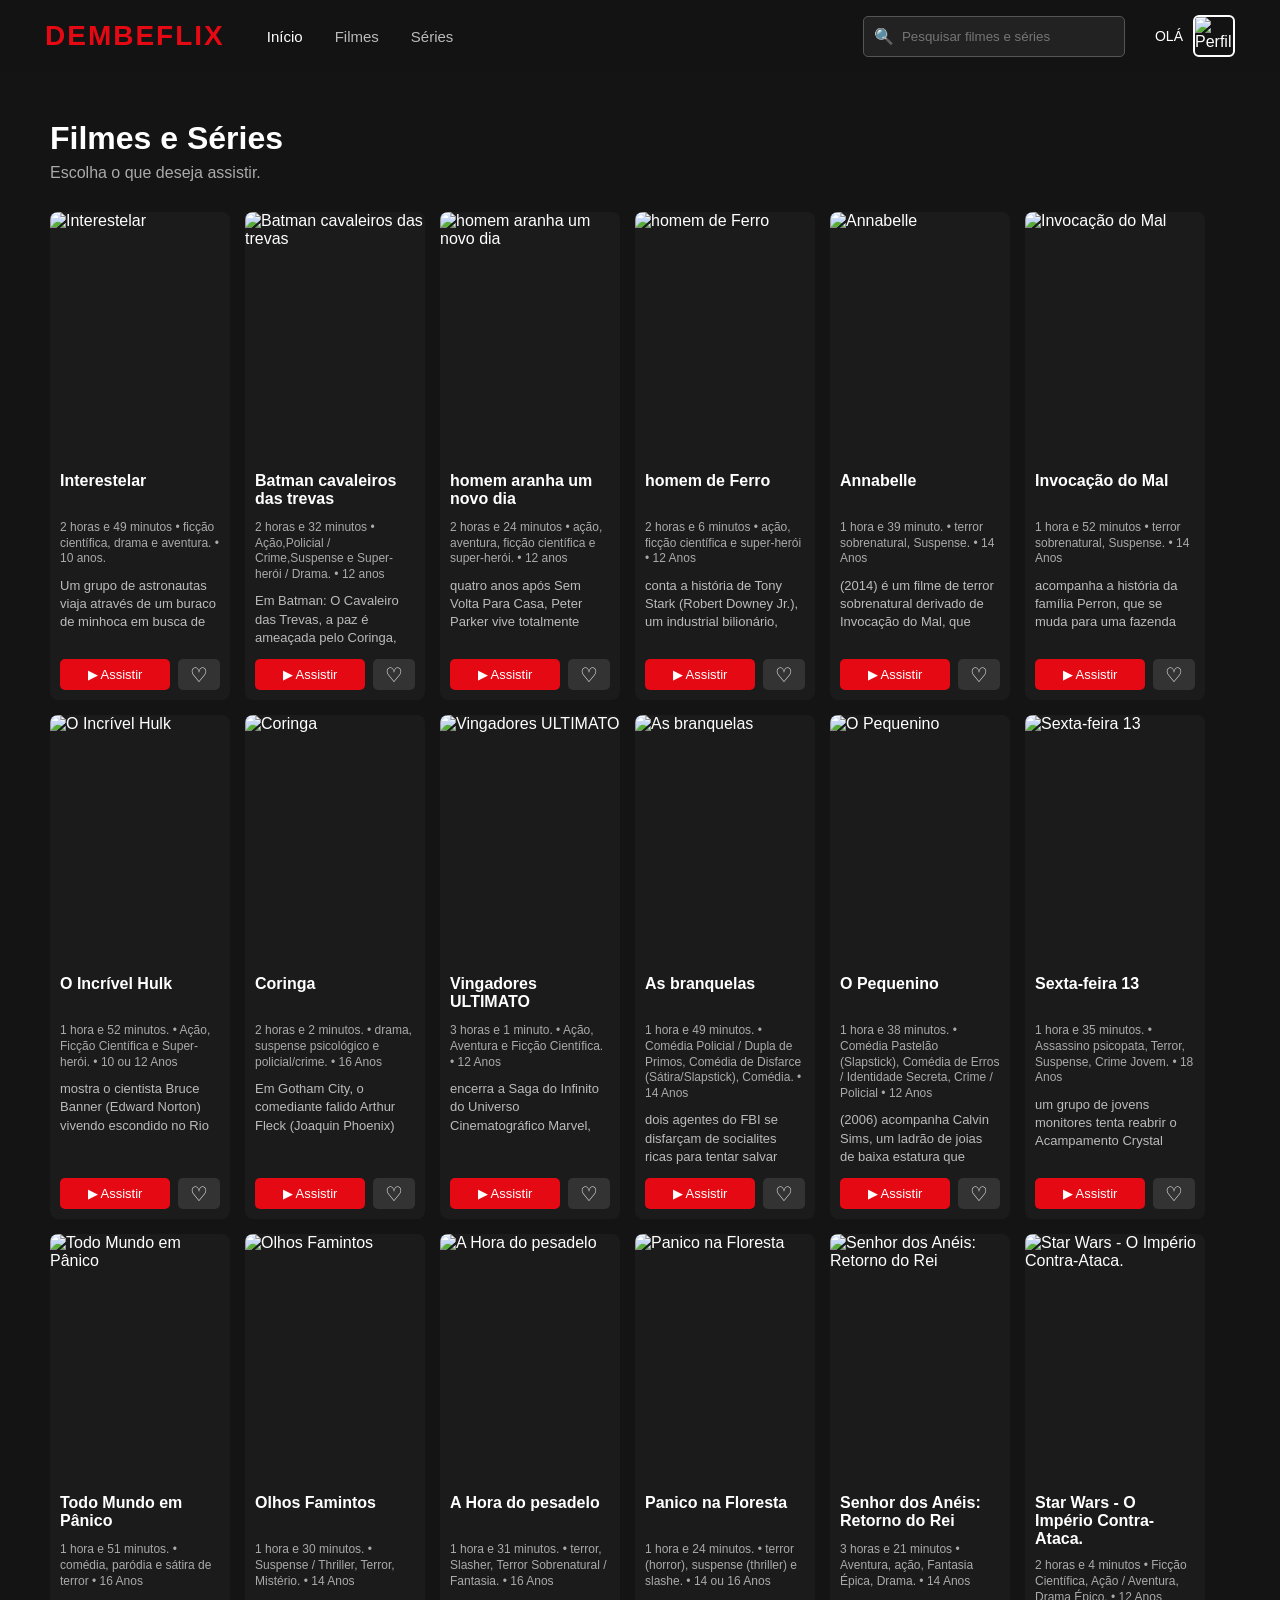
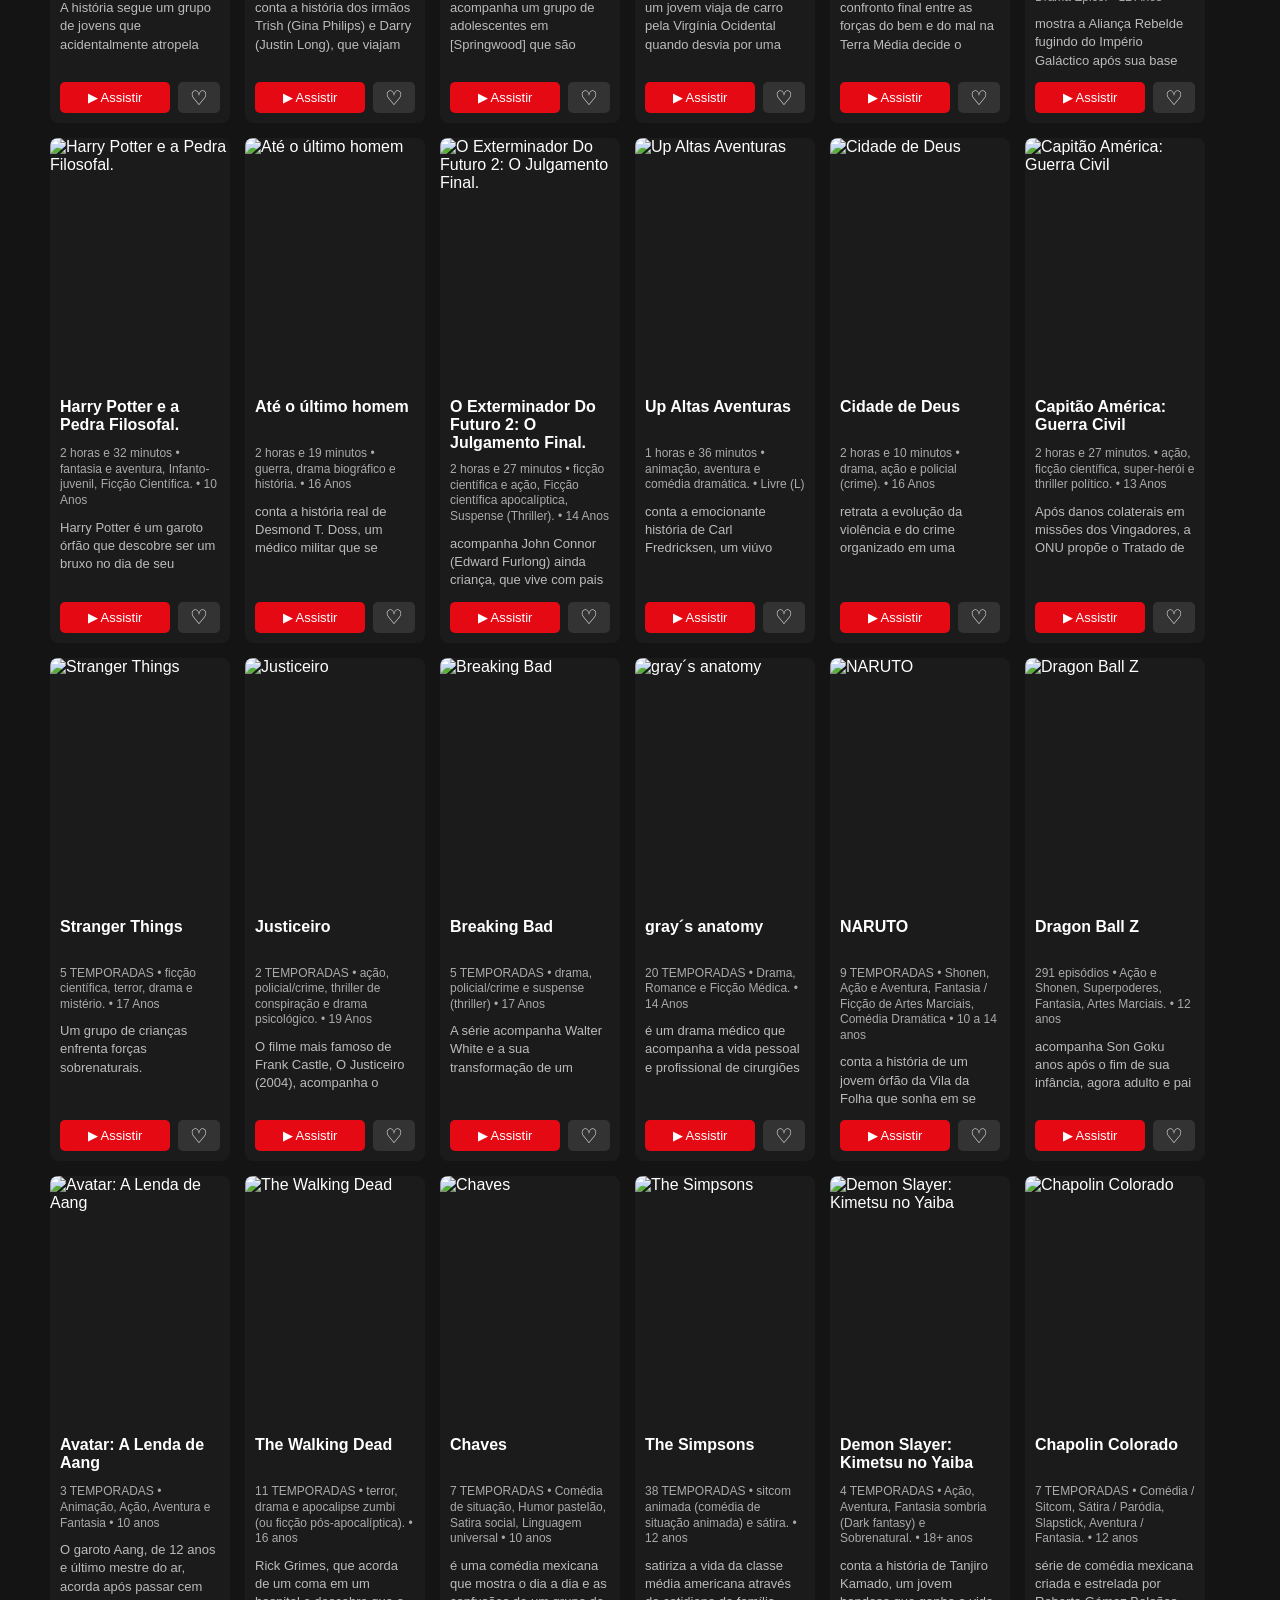
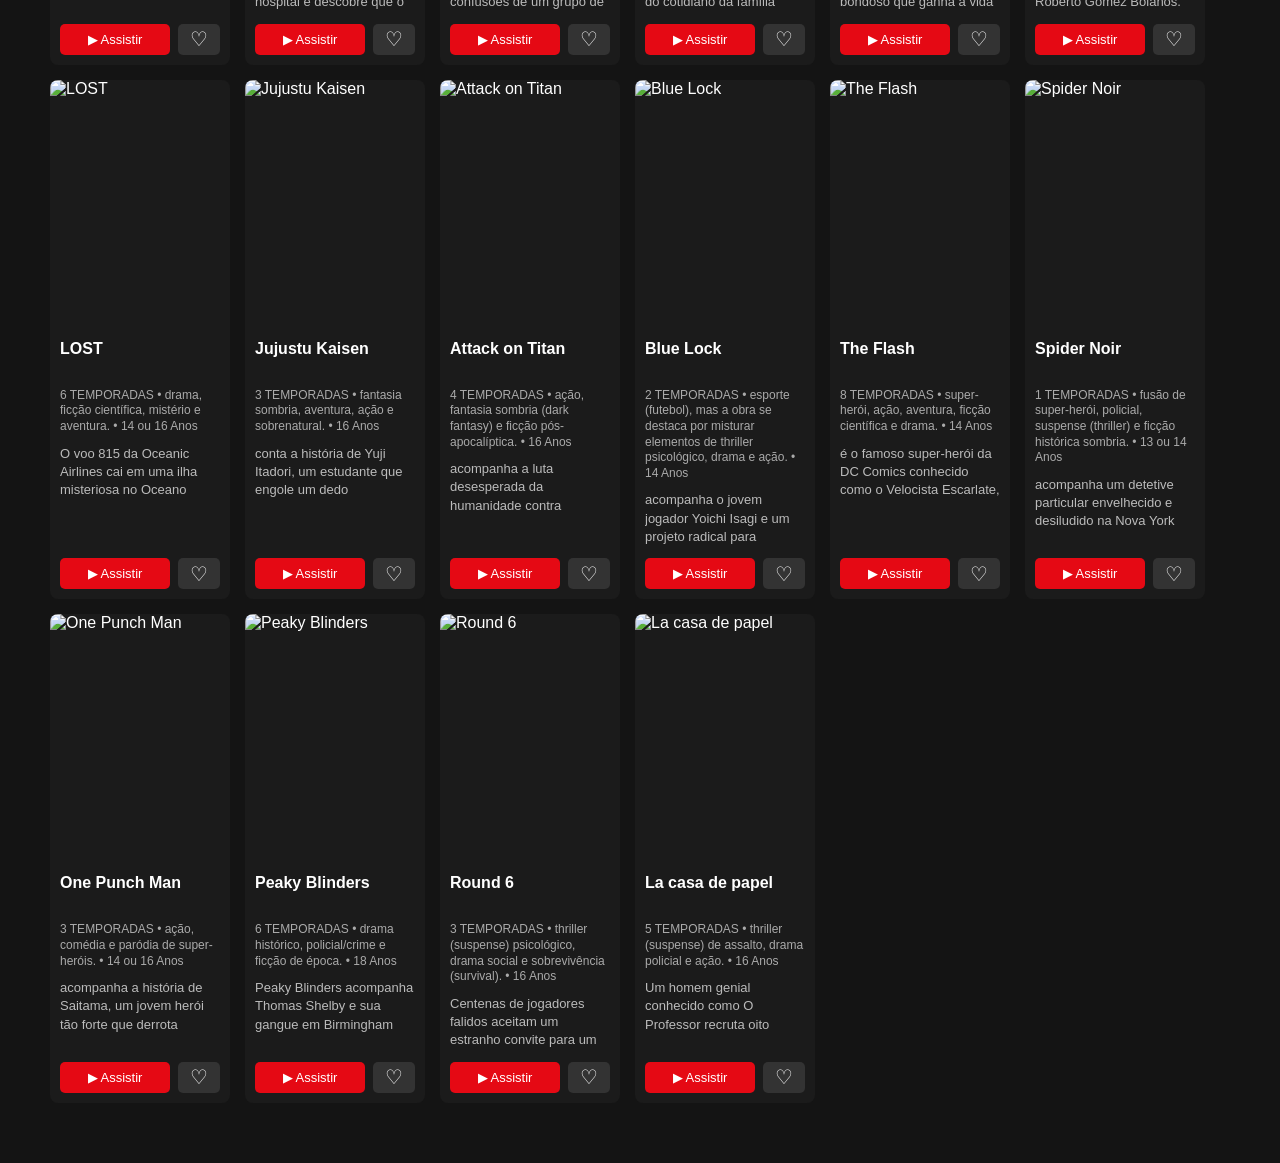
==== catalogo.html @ 872cde3d "Add files via upload" ====
<!DOCTYPE html>

<html lang="pt-BR">

<head>

    <meta charset="UTF-8">


    <meta
        name="viewport"
        content="width=device-width, initial-scale=1.0"
    >


    <title>DEMBEFLIX</title>


    <!-- ALTERAÇÃO 21/08 - CSS DO CATÁLOGO -->

    <link
        rel="stylesheet"
        href="catalogo.css"
    >


</head>


<body>



    <!-- ================================= -->
    <!-- ALTERAÇÃO 21/08 - MENU PRINCIPAL -->
    <!-- ================================= -->

    <header class="navbarCatalogo">


        <div class="ladoEsquerdo">


            <div class="logo">

                DEMBEFLIX

            </div>



            <!-- ALTERAÇÃO 21/08 - FILMES / SÉRIES -->

            <nav class="menuCatalogo">


                <button
                    class="menuAtivo"
                    data-tipo="todos"
                >

                    Início

                </button>


                <button data-tipo="filme">

                    Filmes

                </button>


                <button data-tipo="serie">

                    Séries

                </button>


            </nav>


        </div>



        <div class="ladoDireito">



            <!-- ================================= -->
            <!-- ALTERAÇÃO 21/08 - BARRA DE BUSCA -->
            <!-- ================================= -->

            <div class="pesquisa">


                <span>

                    🔍

                </span>


                <input
                    type="text"
                    id="campoPesquisa"
                    placeholder="Pesquisar filmes e séries"
                >


            </div>



            <!-- ================================= -->
            <!-- ALTERAÇÃO 21/08 - PERFIL -->
            <!-- ================================= -->

            <div class="usuario">


                <span class="ola">

                    OLÁ

                </span>


                <img
                    src="Imagens/dembele.jpg"
                    class="fotoUsuario"
                    id="fotoUsuario"
                    alt="Perfil"
                >



                <!-- ALTERAÇÃO 21/08 - MENU PERFIL -->

                <div
                    class="menuPerfil"
                    id="menuPerfil"
                >


                    <button id="mostrarFavoritos">

                        ♥ Favoritos

                    </button>


                    <a href="index.html">

                        Sair

                    </a>


                </div>


            </div>


        </div>


    </header>



    <!-- ======================================== -->
    <!-- ALTERAÇÃO 21/08 - CONTEÚDO DO CATÁLOGO -->
    <!-- ======================================== -->

    <main class="conteudoCatalogo">


        <div class="cabecalhoConteudo">


            <h1 id="tituloCatalogo">

                Filmes e Séries

            </h1>


            <p>

                Escolha o que deseja assistir.

            </p>


        </div>



        <!-- ALTERAÇÃO 21/08 - CARDS -->

        <div
            id="gradeCatalogo"
            class="gradeCatalogo"
        >

        </div>


    </main>



    <!-- ALTERAÇÃO 21/08 - JAVASCRIPT DO CATÁLOGO -->

    <script src="filmes.js"></script>
<script src="catalogo.js"></script>


</body>

</html>
---- catalogo.css ----
/* ======================================== */
/* ALTERAÇÃO 21/08 - DESIGN DO CATÁLOGO */
/* ======================================== */


*{

    margin:0;

    padding:0;

    box-sizing:border-box;

}


body{

    font-family:
        Arial,
        Helvetica,
        sans-serif;


    background:#141414;

    color:white;

}



/* ================================= */
/* ALTERAÇÃO 21/08 - NAVBAR */
/* ================================= */

.navbarCatalogo{

    position:fixed;


    top:0;


    width:100%;


    padding:15px 45px;


    background:rgba(20,20,20,0.95);


    display:flex;


    justify-content:space-between;

    align-items:center;


    z-index:1000;

}


.ladoEsquerdo,
.ladoDireito{

    display:flex;

    align-items:center;

    gap:30px;

}


.logo{

    color:#e50914;


    font-size:28px;


    font-weight:bold;


    letter-spacing:2px;

}



/* ================================= */
/* ALTERAÇÃO 21/08 - MENU */
/* ================================= */

.menuCatalogo{

    display:flex;

    gap:8px;

}


.menuCatalogo button{

    background:none;

    color:#bbb;


    border:none;


    cursor:pointer;


    font-size:15px;


    padding:10px 12px;

}


.menuCatalogo button:hover,
.menuCatalogo .menuAtivo{

    color:white;

}



/* ================================= */
/* ALTERAÇÃO 21/08 - PESQUISA */
/* ================================= */

.pesquisa{

    display:flex;

    align-items:center;


    background:#222;


    border:1px solid #555;

    border-radius:5px;


    padding:4px 10px;

}


.pesquisa input{

    width:220px;


    background:none;


    border:none;


    outline:none;


    color:white;


    padding:8px;

}



/* ================================= */
/* ALTERAÇÃO 21/08 - PERFIL */
/* ================================= */

.usuario{

    position:relative;


    display:flex;


    align-items:center;


    gap:10px;

}


.ola{

    font-size:14px;

}


.fotoUsuario{

    width:42px;

    height:42px;


    border-radius:6px;


    border:2px solid white;


    cursor:pointer;

}



/* ALTERAÇÃO 21/08 - MENU DO PERFIL */

.menuPerfil{

    position:absolute;


    right:0;

    top:55px;


    width:160px;


    background:#222;


    border:1px solid #444;


    border-radius:5px;


    display:none;


    overflow:hidden;

}


.menuPerfil.aberto{

    display:block;

}


.menuPerfil button,
.menuPerfil a{

    display:block;


    width:100%;


    padding:13px;


    background:none;


    border:none;


    color:white;


    text-align:left;


    text-decoration:none;


    cursor:pointer;

}


.menuPerfil button:hover,
.menuPerfil a:hover{

    background:#333;

}



/* ================================= */
/* ALTERAÇÃO 21/08 - CONTEÚDO */
/* ================================= */

.conteudoCatalogo{

    padding:120px 50px 60px;

}


.cabecalhoConteudo{

    margin-bottom:30px;

}


.cabecalhoConteudo h1{

    font-size:32px;

}


.cabecalhoConteudo p{

    color:#aaa;

    margin-top:7px;

}



/* ================================= */
/* ALTERAÇÃO 21/08 - GRADE DOS CARDS */
/* ================================= */

.gradeCatalogo{

    display:grid;

    grid-template-columns:
        repeat(
            auto-fill,
            180px
        );

    gap:15px;

    justify-content:flex-start;

}



/* ================================= */
/* ALTERAÇÃO 21/08 - CARDS */
/* ================================= */

.cardCatalogo{

    width:180px;

    min-width:180px;

    max-width:180px;

    background:#1b1b1b;

    border-radius:8px;

    overflow:hidden;

    transition:0.3s;

    position:relative;

    display:flex;

    flex-direction:column;

}


.cardCatalogo:hover{

    transform:translateY(-6px);


    box-shadow:
        0 10px 30px rgba(0,0,0,0.7);

}


.cardCatalogo img{

    width:100%;

    height:250px;

    object-fit:cover;

}


.infoCard{

    padding:10px;

    flex:1;

    display:flex;

    flex-direction:column;

}


.infoCard h3{

    font-size:16px;

    margin-bottom:10px;

    min-height:38px;

    overflow:hidden;

}



/* ALTERAÇÃO 21/08 - DURAÇÃO / GÊNERO / CLASSIFICAÇÃO */

.detalhes{

    color:#aaa;

    font-size:12px;

    line-height:1.3;

    min-height:34px;

    margin-bottom:10px;

    overflow:hidden;

}



/* ALTERAÇÃO 21/08 - DESCRIÇÃO */

.descricao{

    color:#bbb;

    font-size:13px;

    line-height:1.4;

    height:55px;

    overflow:hidden;

}



/* ALTERAÇÃO 21/08 - BOTÕES */

.acoesCard{

    display:flex;

    gap:8px;

    margin-top:auto;

    padding-top:12px;

}


.assistirCatalogo{

    flex:1;

    background:#e50914;

    color:white;

    text-decoration:none;

    text-align:center;

    padding:8px;

    border-radius:5px;

    font-size:13px;

}



/* ALTERAÇÃO 21/08 - FAVORITO */

.botaoFavorito{

    width:42px;


    background:#333;


    border:none;


    color:white;


    border-radius:5px;


    font-size:20px;


    cursor:pointer;

}


.botaoFavorito.ativo{

    color:#e50914;

}



/* ALTERAÇÃO 21/08 - SEM RESULTADOS */

.mensagemVazia{

    color:#aaa;


    font-size:18px;

}



/* ================================= */
/* ALTERAÇÃO 21/08 - RESPONSIVIDADE */
/* ================================= */

@media(max-width:800px){


    .navbarCatalogo{

        padding:15px 20px;

    }


    .pesquisa{

        display:none;

    }


    .conteudoCatalogo{

        padding-left:20px;

        padding-right:20px;

    }


}
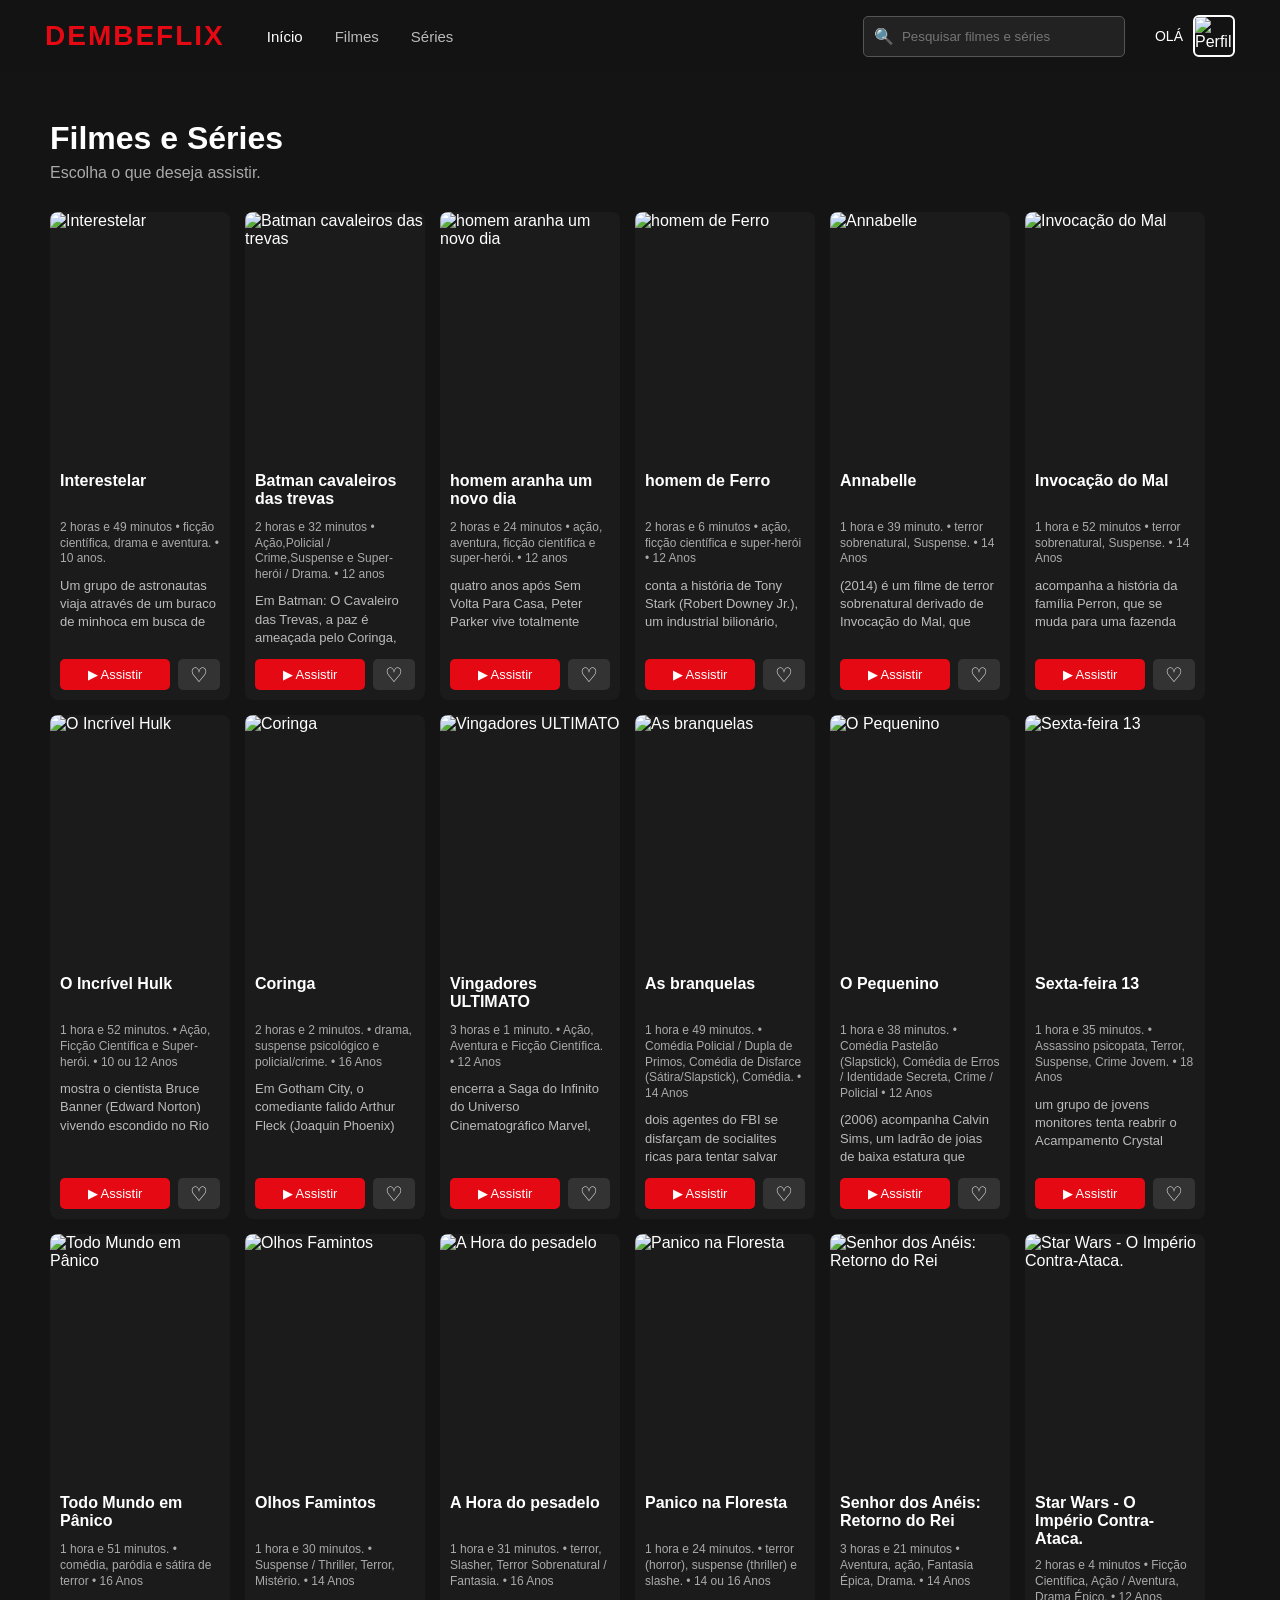
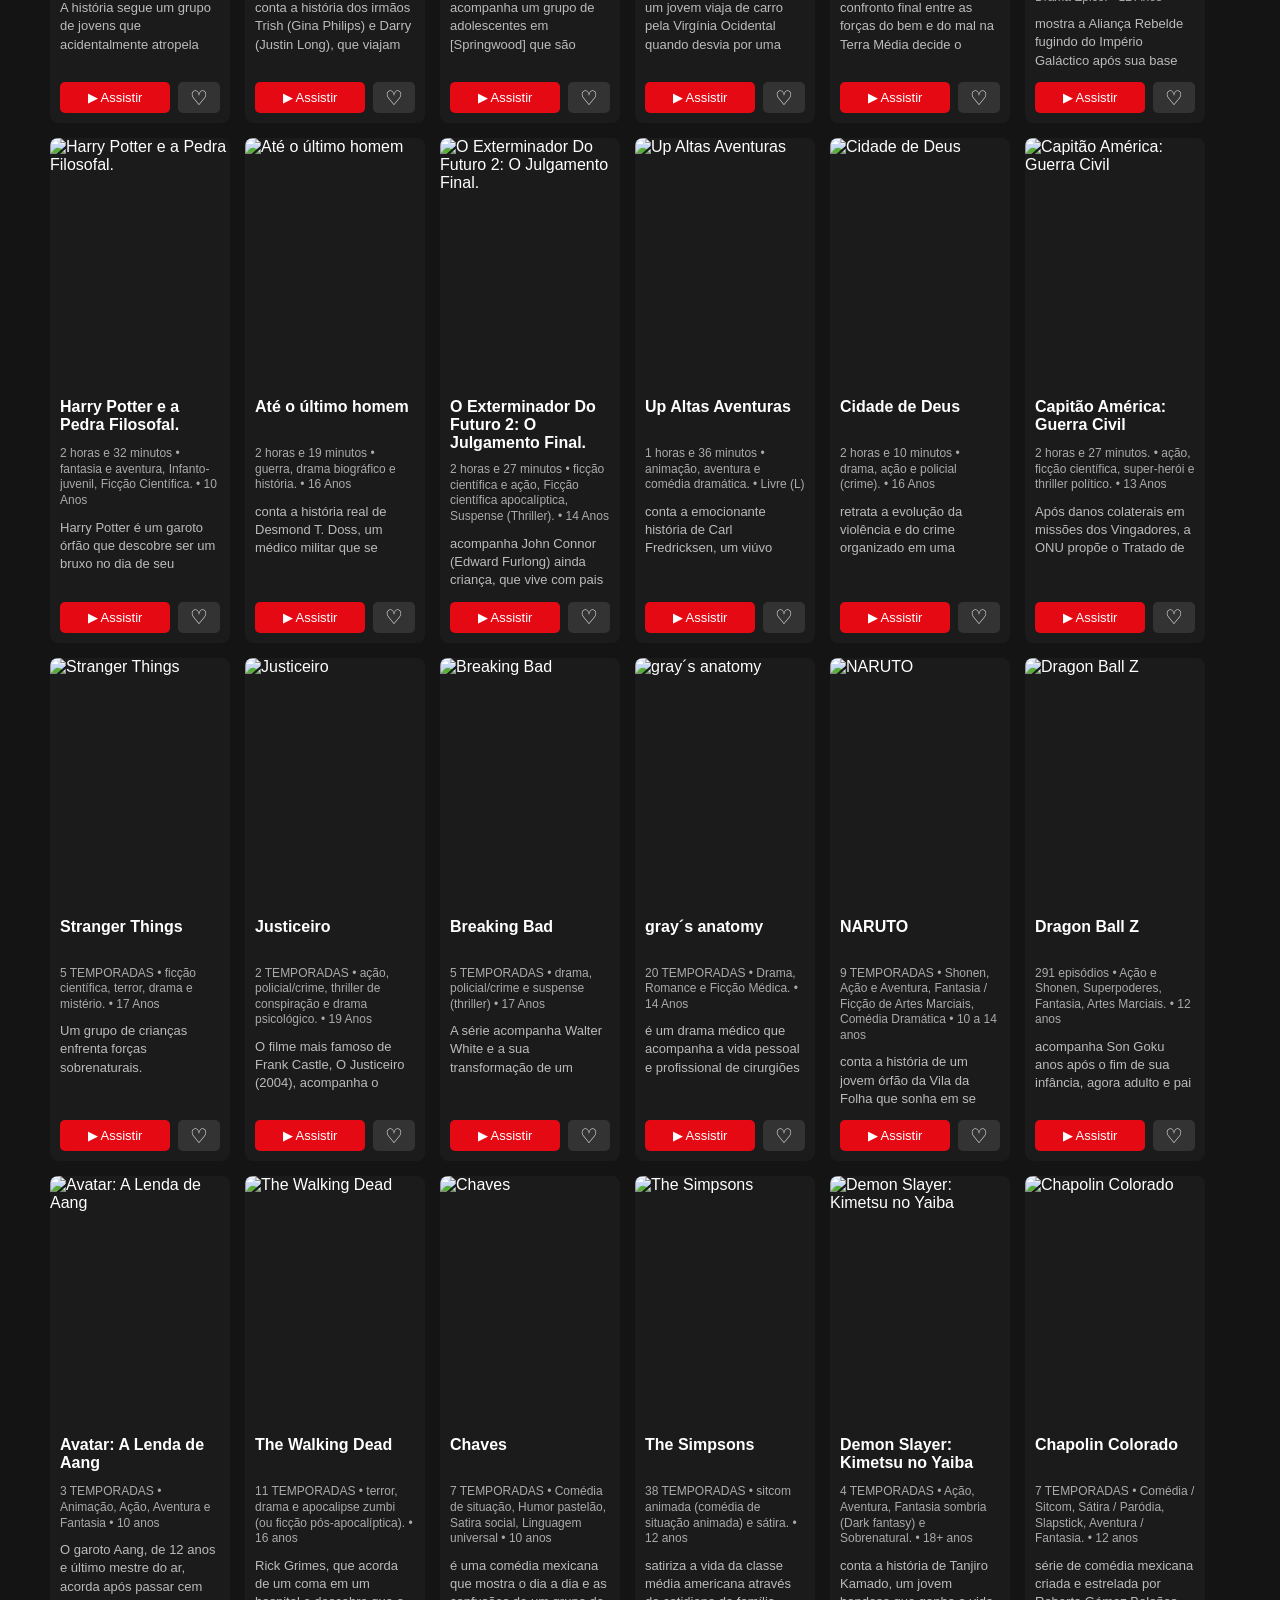
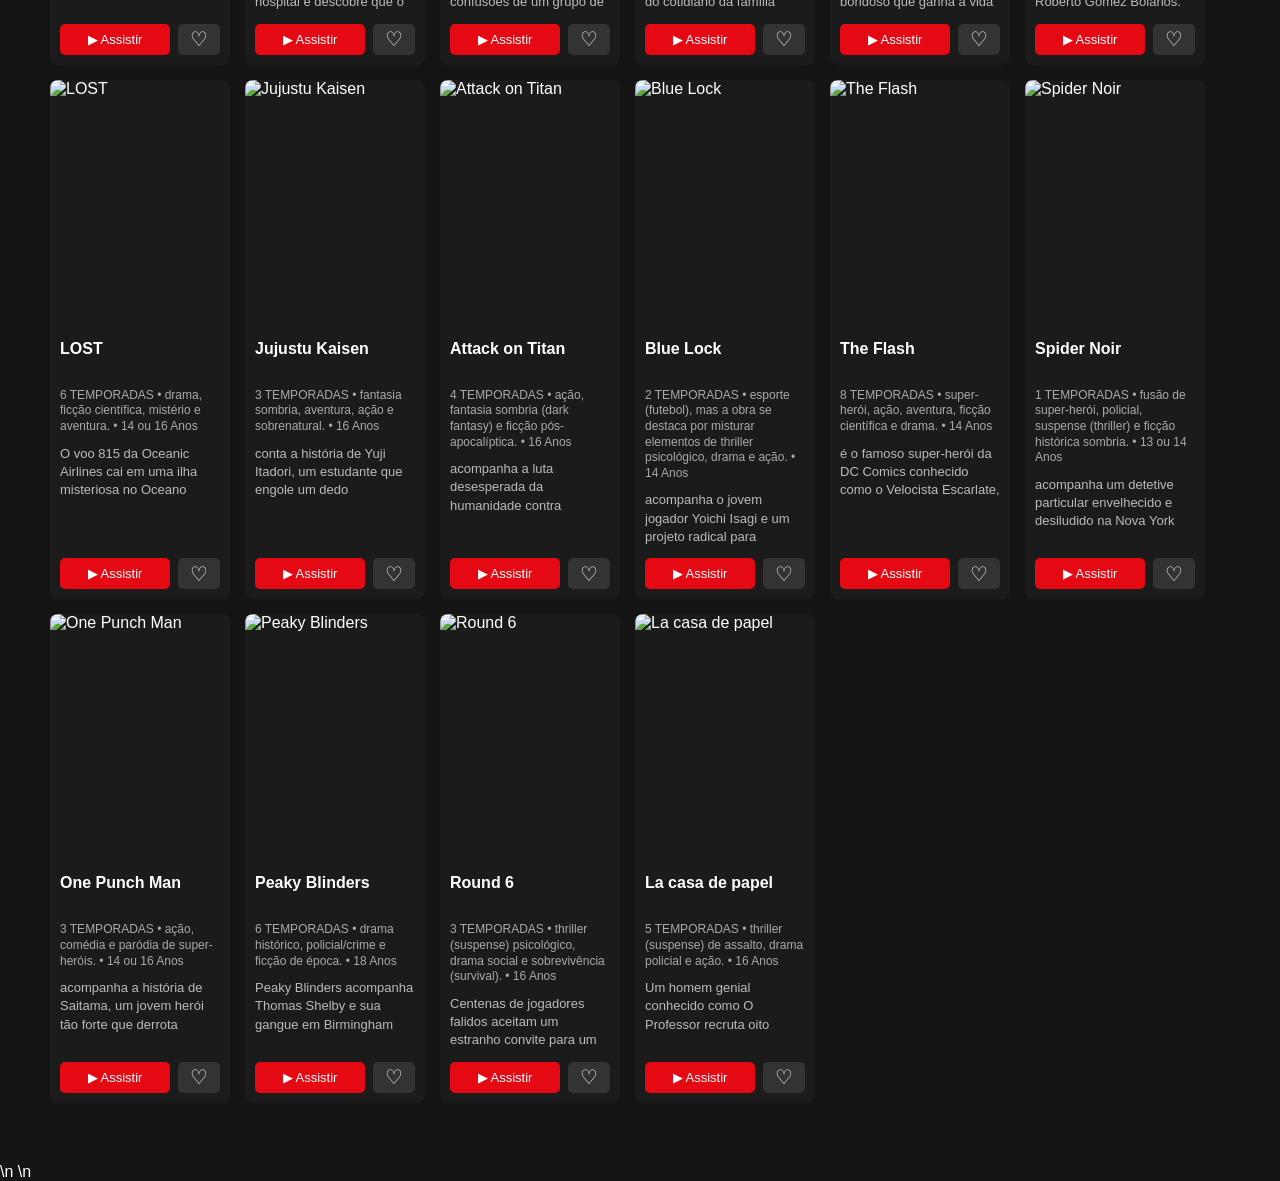
==== commit 7ff7c295: "Add files via upload" ====
--- a/catalogo.html
+++ b/catalogo.html
@@ -216,8 +216,8 @@
 
     <!-- ALTERAÇÃO 21/08 - JAVASCRIPT DO CATÁLOGO -->
 
-    <script src="filmes.js"></script>
-<script src="catalogo.js"></script>
+    <script type="module" src="auth-guard.js"></script>\n<script src="filmes.js"></script>
+<script src="catalogo.js"></script>\n<script>document.addEventListener("dembe:autenticado", e => { const el=document.querySelector(".ola"); if(el) el.textContent="OLÁ, "+(e.detail.user.displayName || e.detail.user.email); }); document.getElementById("botaoSair")?.addEventListener("click", () => window.sairDaConta?.());</script>
 
 
 </body>
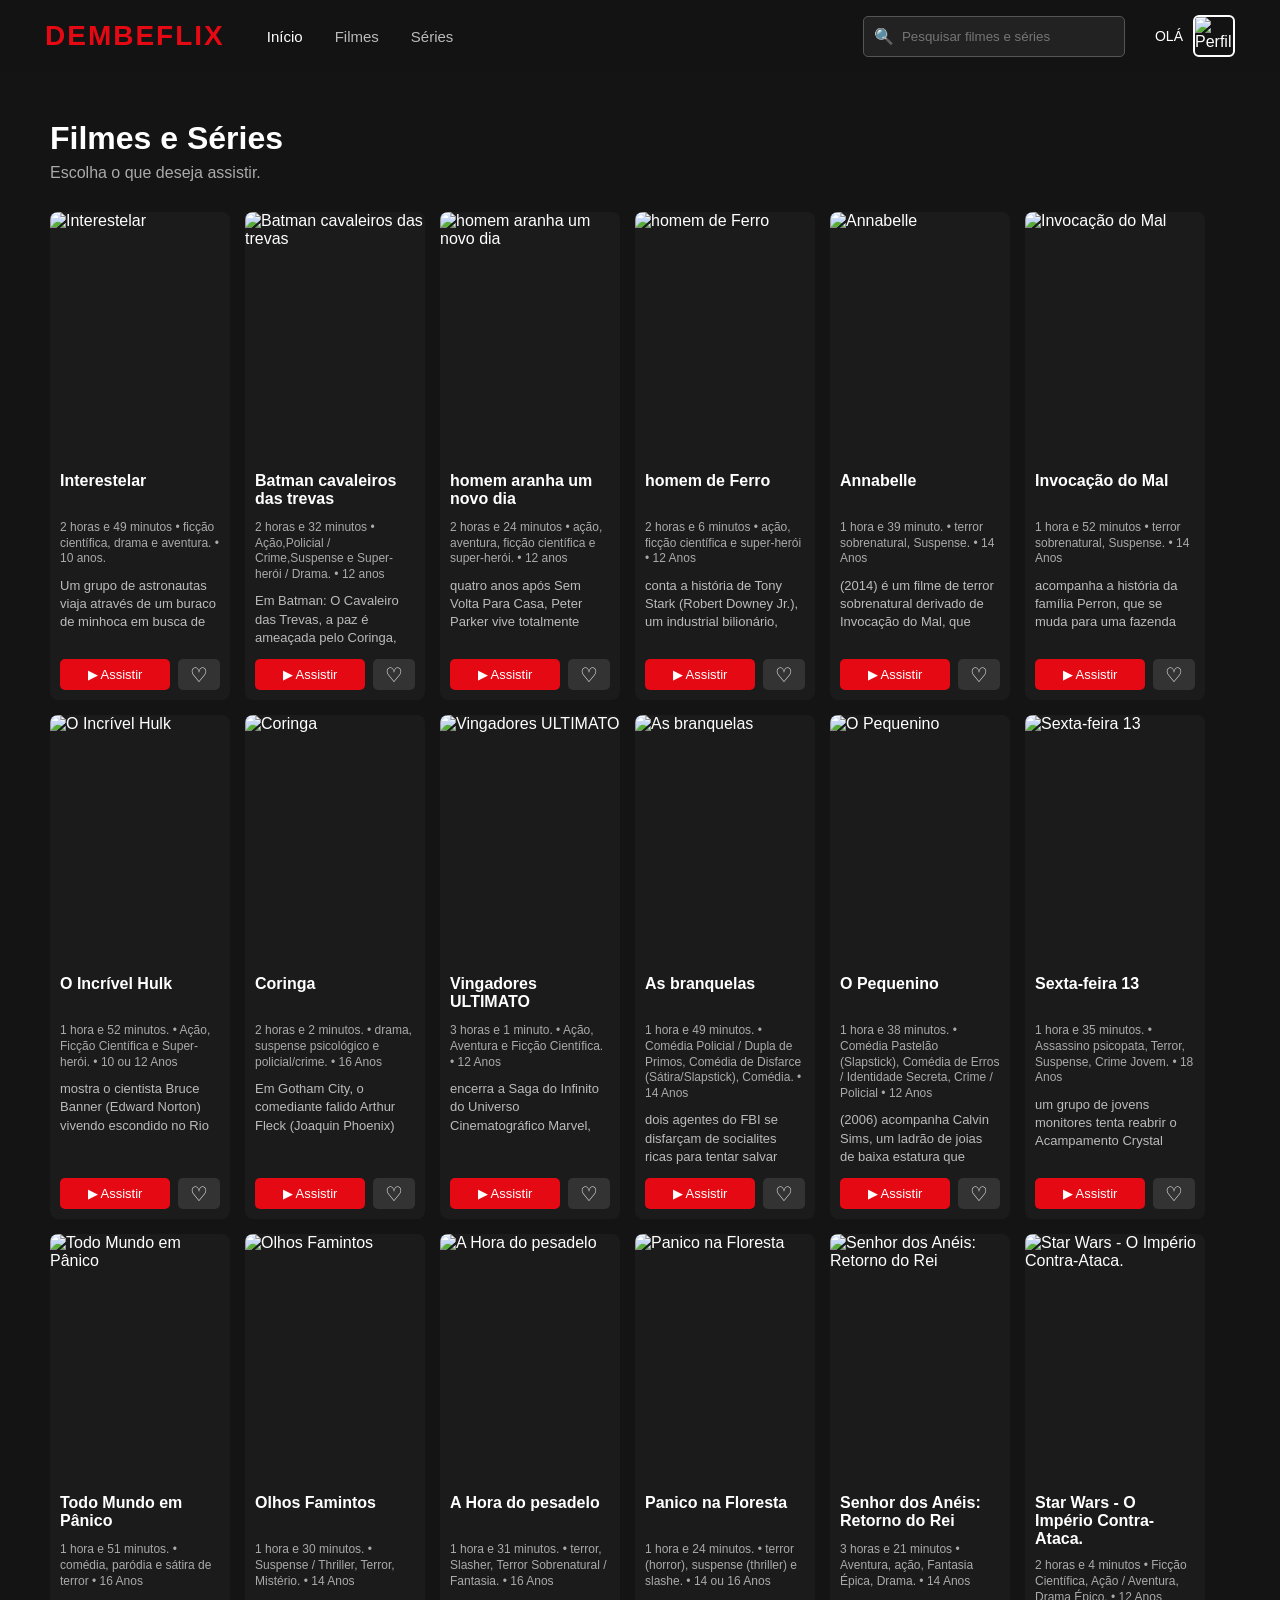
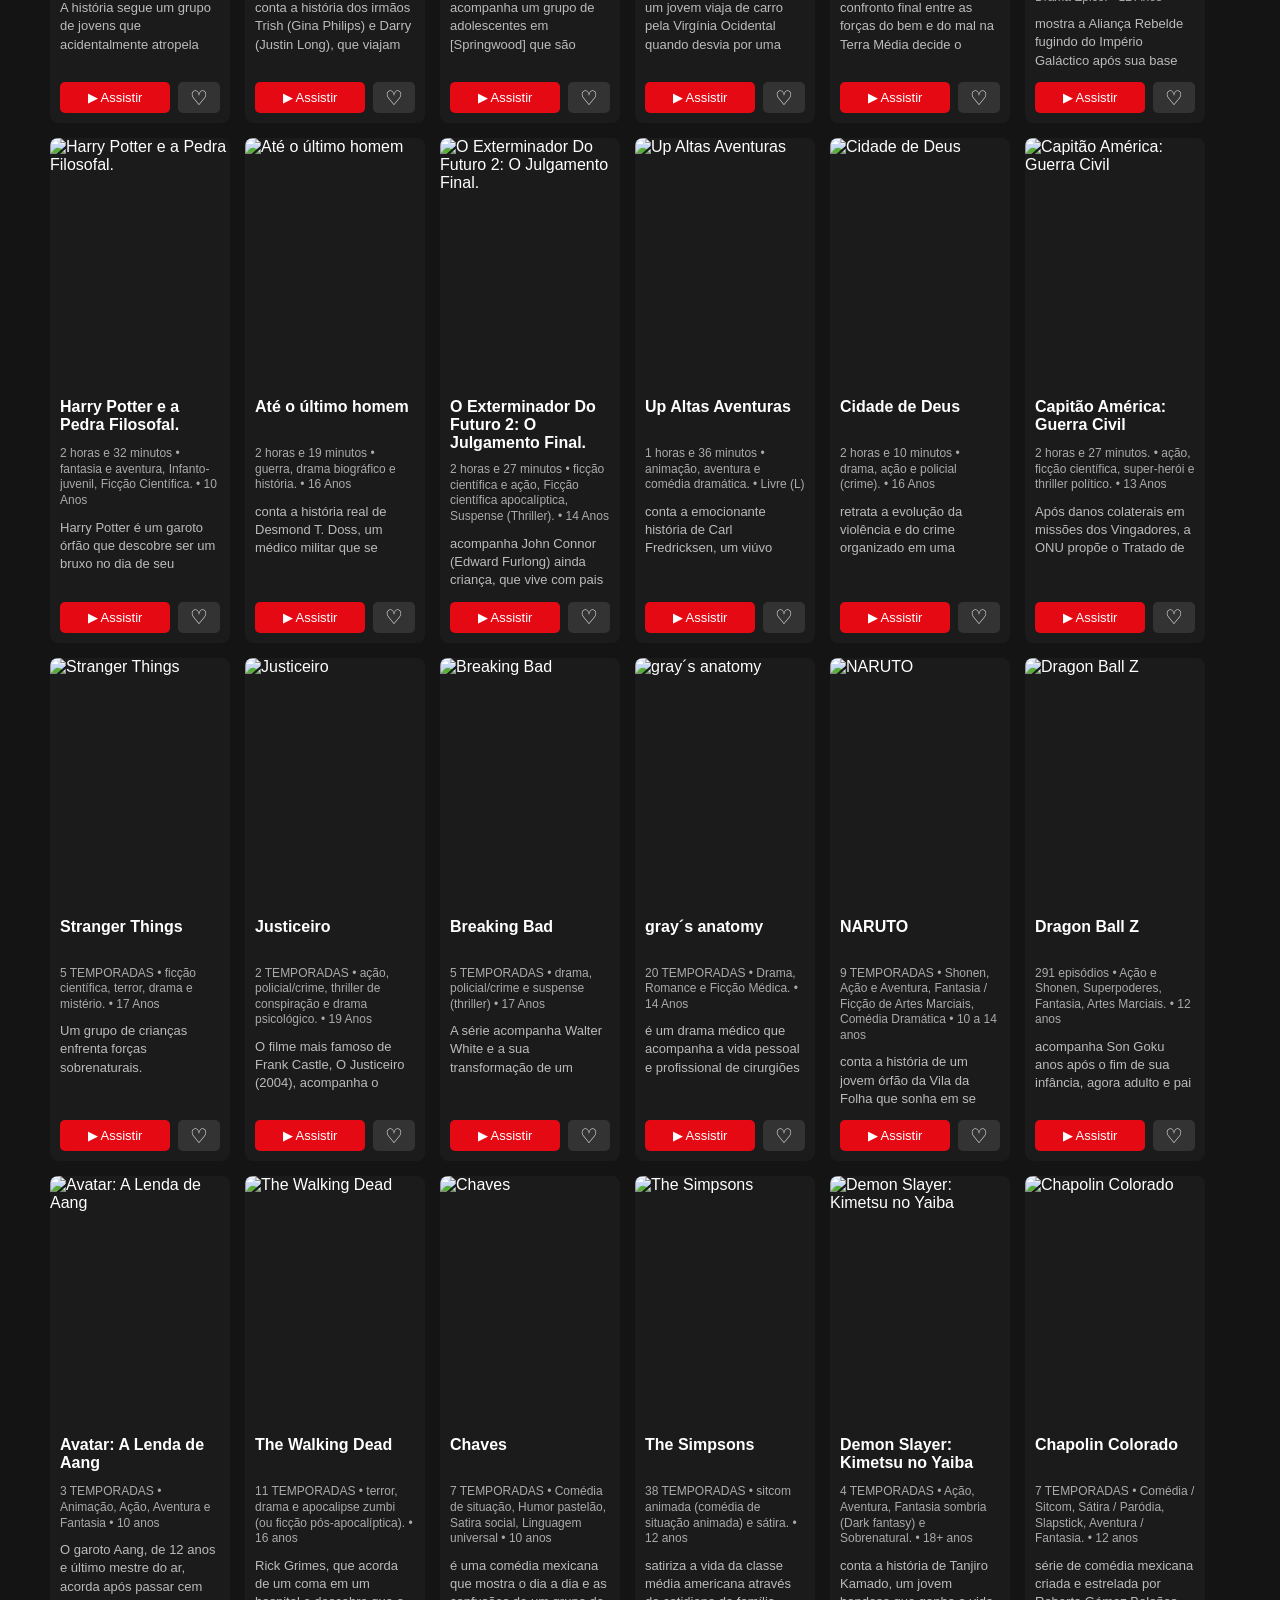
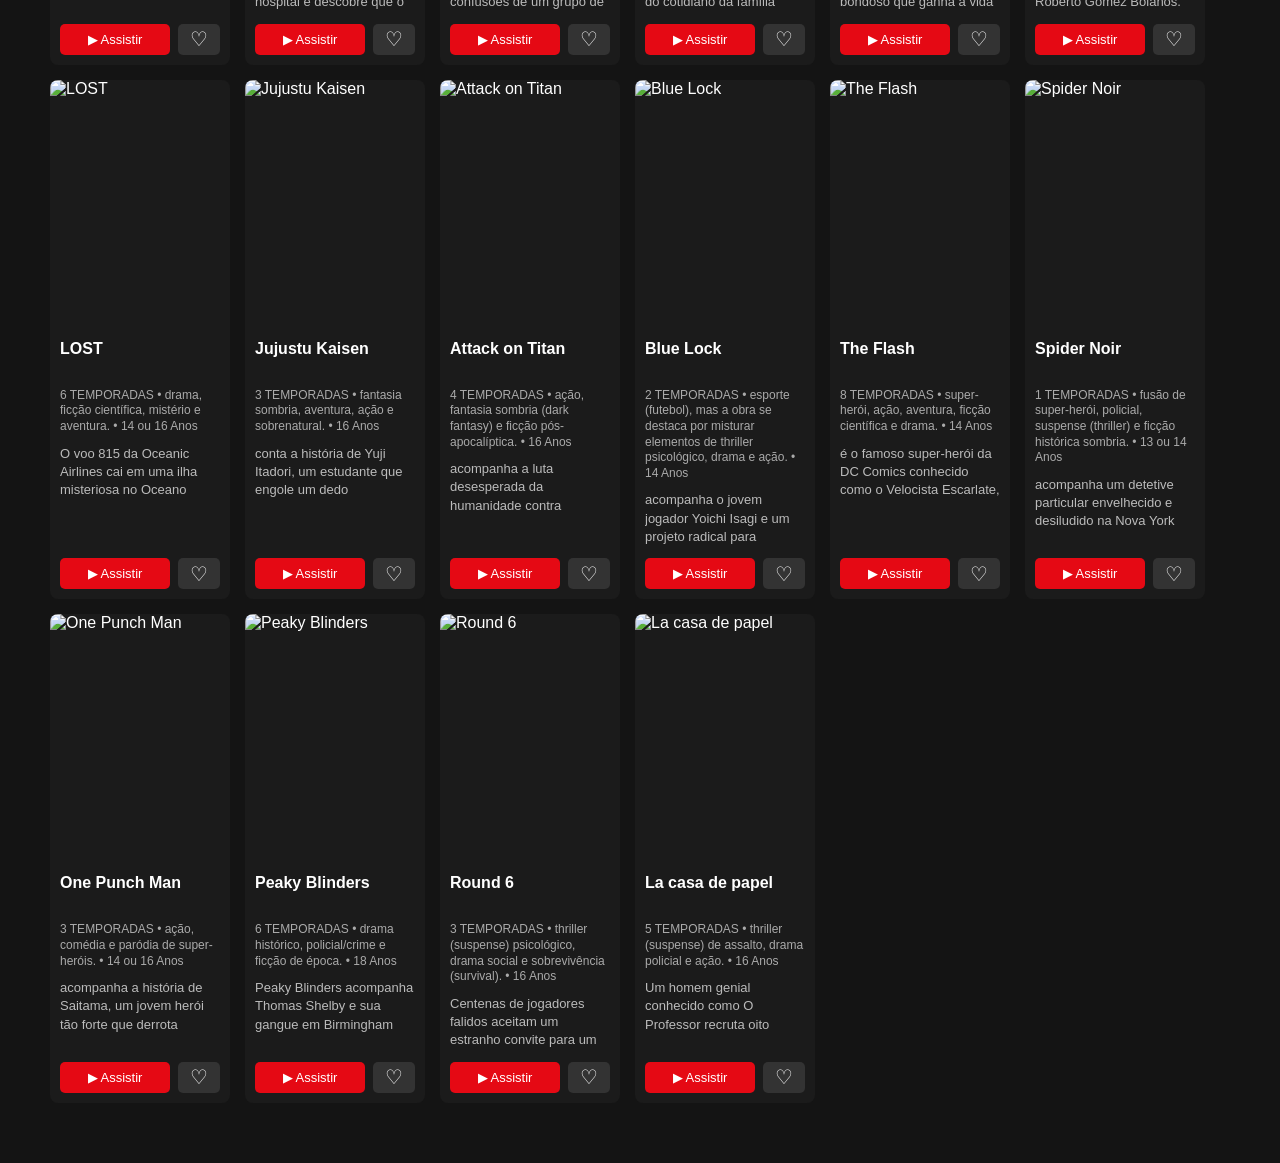
==== commit 318f8cb2: "Add files via upload" ====
--- a/catalogo.html
+++ b/catalogo.html
@@ -152,11 +152,7 @@
                     </button>
 
 
-                    <a href="index.html">
-
-                        Sair
-
-                    </a>
+                    <button id="botaoSair" type="button">Sair</button>
 
 
                 </div>
@@ -216,8 +212,10 @@
 
     <!-- ALTERAÇÃO 21/08 - JAVASCRIPT DO CATÁLOGO -->
 
-    <script type="module" src="auth-guard.js"></script>\n<script src="filmes.js"></script>
-<script src="catalogo.js"></script>\n<script>document.addEventListener("dembe:autenticado", e => { const el=document.querySelector(".ola"); if(el) el.textContent="OLÁ, "+(e.detail.user.displayName || e.detail.user.email); }); document.getElementById("botaoSair")?.addEventListener("click", () => window.sairDaConta?.());</script>
+    <script type="module" src="auth-guard.js"></script>
+<script src="filmes.js"></script>
+<script src="catalogo.js"></script>
+<script>document.addEventListener("dembe:autenticado", e => { const el=document.querySelector(".ola"); if(el) el.textContent="OLÁ, "+(e.detail.user.displayName || e.detail.user.email); }); document.getElementById("botaoSair")?.addEventListener("click", () => window.sairDaConta?.());</script>
 
 
 </body>
